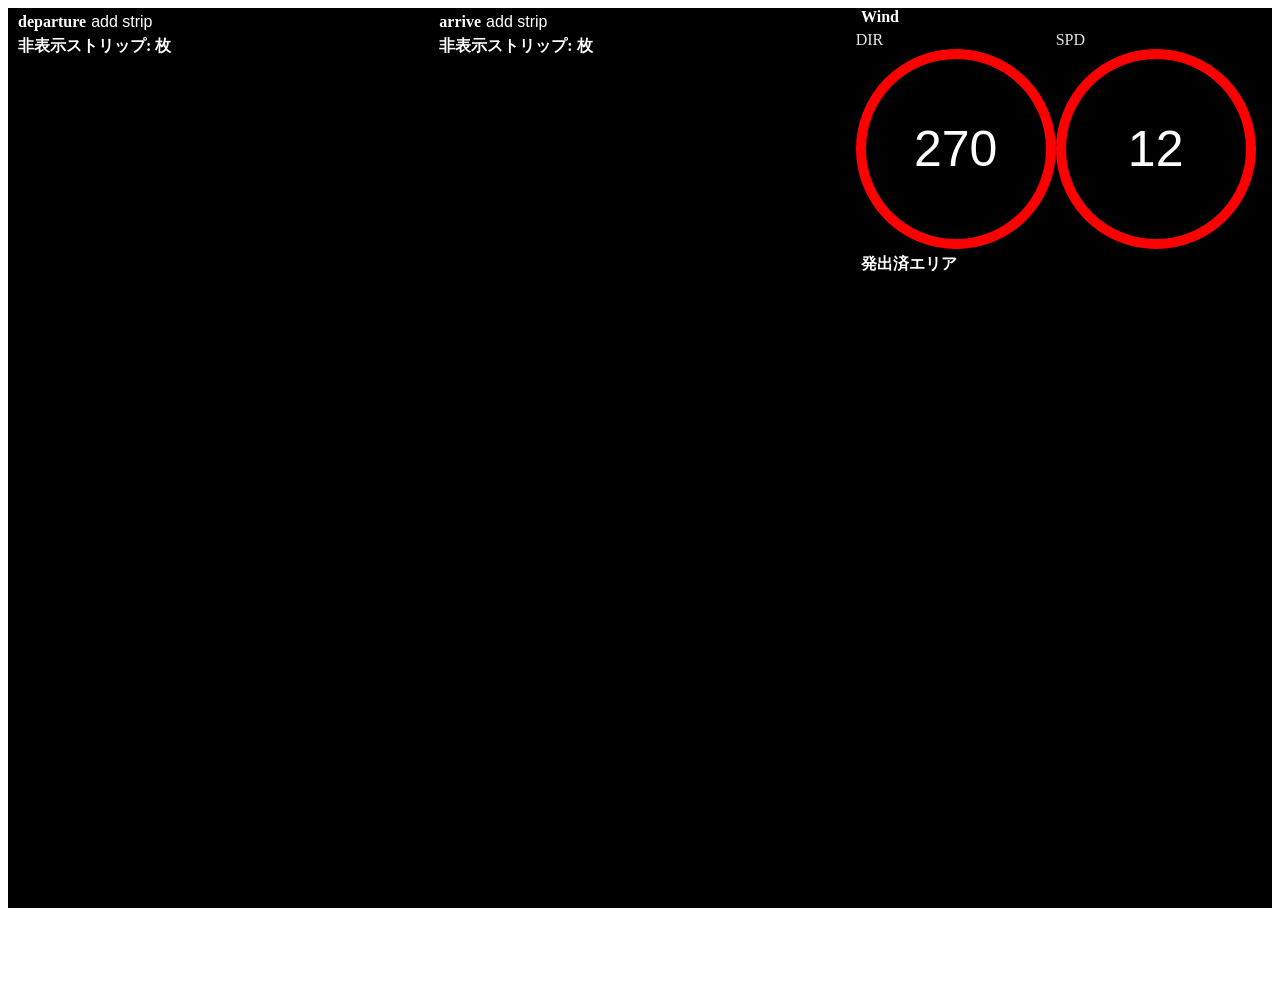
==== strip_management/code/index.html @ d42f1457 "new layout" ====
<!DOCTYPE html>
<html lang="ja">

<head>
  <meta charset="UTF-8" />
  <meta name="viewport" content="width=device-width, initial-scale=1.0" />
  <title>フライトストリップ管理</title>
  <link rel="stylesheet" href="style.css" />
  <!-- js読み込み -->
</head>

<body>
  <!-- <h1>フライトストリップ管理</h1> -->

  <!-- <div class="container">
      <div id="leftPanel">
        <div class="header" draggable="false">
          <h2>departure</h2>
          <p class="hidden-count" id = takeoffHiddenCount>非表示ストリップ:   枚</p>
          <button type="button" onclick="addStrip('takeoffStripContainer')">
            add strip
          </button>
        </div>
        <div id="takeoffStripContainer" class="leftPanel"></div>
      </div>
      <div id="rightPanel">
        <div class="header">
        <h2>arrive</h2>
        <p class="hidden-count" id = landingHiddenCount>非表示ストリップ:   枚</p>
        <button type="button" onclick="addStrip('landingStripContainer')" id="addArrivalStripButton">
          add strip
        </button>
        </div>
        <div id="landingStripContainer"></div>
      </div>
    </div> -->
  <div class="main">
    <div class="container single-column">
      <div class="header header-mixed" draggable="false">
        <div class="header-block dep">
          <div>
            <p>departure</p>
            <button type="button" onclick="addStrip('takeoffStripContainer')">
              add strip
            </button>
          </div>
          <p class="hidden-count" id="takeoffHiddenCount">
            非表示ストリップ: 枚
          </p>
        </div>
      </div>

      <!-- ★ここに混在表示 -->
      <div id="takeoffStripContainer" class="stripContainer"></div>
    </div>
    <div class="container single-column">
      <div class="header header-mixed" draggable="false">
        <div class="header-block arr">
          <div>
            <p>arrive</p>
            <button type="button" onclick="addStrip('landingStripContainer')" id="addArrivalStripButton">
              add strip
            </button>
          </div>
          <p class="hidden-count" id="landingHiddenCount">
            非表示ストリップ: 枚
          </p>
        </div>
      </div>

      <!-- ★中央の置き場 -->
      <div id="landingStripContainer" class="stripContainer"></div>
    </div>

    <!-- 右：上 Wind / 下 発出済 -->
    <div class="container single-column right-column">
      <!-- Wind -->
      <div class="header header-mixed" draggable="false">
        <p style="color: white; margin: 0">Wind</p>
      </div>

      <div class="wind-panel">
        <div class="wind-stack">
          <div class="wind-item">
            <div class="wind-label">DIR</div>
            <div class="wind-ring">
              <input id="windDir" type="number" value="270" min="0" max="360" />
            </div>
          </div>

          <div class="wind-item">
            <div class="wind-label">SPD</div>
            <div class="wind-ring">
              <input id="windSpd" type="number" value="12" min="0" max="99" />
            </div>
          </div>
        </div>
      </div>

      <!-- 発出済 -->
      <div class="header header-mixed" draggable="false">
        <p style="color: white; margin: 0">発出済エリア</p>
      </div>

      <!-- 既存IDをそのまま発出済の箱に使う -->
      <div id="stripContainerMid" class="stripContainer"></div>
    </div>
  </div>

  <script src="script.js" defer></script>
</body>

</html>
---- strip_management/code/style.css ----
/* 画面全体に対してピッタリ2分割 */
 .main {
   display: flex;
   height: 100%;


 }

 .container.single-column {
   flex: 1;
   /* display: flex; */
   width: 100%;
   height: 100vh;
   box-sizing: border-box;
   background-color: black;
   /* 画面全体に対してピッタリ3分割 */
   flex-direction: column;

 }


 .stripContainer {
   min-height: 80vh;
   /* めちゃ重要 */
 }

 .strip {
   display: flex;
   justify-content: space-between;
   align-items: center;
   padding: 5px;
   margin: 10px 0;
   /* background-color: #f0f0f0; */
   color: white;
   border: 1px solid #ccc;

 }

 .strip-row-bottom {
   display: flex;
   justify-content: space-between;
   align-items: center;
   /* margin-top: 8px; */
 }

 .strip-buttons {
   display: flex;
   gap: 0px;
   /* ボタン間のスペース */
 }


 .strip.dragging {
   opacity: 0.5;
   border: 2px dashed #007bff;
 }

 .strip-row-top {
   display: flex;
   justify-content: space-between;
   align-items: flex-start;
 }

 .left-block {
   display: flex;
   flex-direction: column;
 }

 .left-block .bottom-row {
   display: flex;
   justify-content: space-between;
   margin-top: 4px;
   width: 100%;
   gap: 20px;
 }

 .right-block {
   text-align: right;
   padding-left: 10px;
   white-space: nowrap;
 }

 .bold {
   font-weight: bold;
   font-size: 20px;
 }


 .hidden-count {
   color: white;
   margin: 0;
 }


 /* buttonもstrip内に収めたい場合は、flex: 1;を追加する */
 .strip button {
   flex: 0 0 50px;
   margin-left: 10px;
   /* flex: 1; */
   width: 10px;
   z-index: 1000;
   /* 高めにして前面に出す */
 }

 button,
 input {
   padding: 5px;
   font-size: 16px;
   /* テキストも見やすいように大きくする */
   border-radius: 8px;
   /* ボタンを少し丸くしてタッチしやすく */
   /* margin-bottom: 10px; */
   /* 枠の幅を設定 */
   border: 0px solid black;
   /* 枠線をなくす */
   color: black;
   /* ← これを追加！ */

 }

 button {
   pointer-events: auto;
   touch-action: manipulation;
   /* ← iPadでのタップ誤動作を防ぐ */
   background: black;
   color: white;
   cursor: pointer;
 }

 button:hover {
   opacity: 0.9;
   transform: none;
 }


 /* チェックボタンのスタイル */
 .check-button {
   flex: 0 0 50px;
   /* 固定幅: 50px */
   /* background-color: green; */
   color: white;
   border: 1px solid green;
   padding: 5px;
   cursor: pointer;
 }

 .emergency-button {
   /* background-color: red; */
   border: 1px solid red;
   color: white;
   padding: 5px;
   cursor: pointer;
 }

 .header {
   display: flex;
   align-items: center;
   /* 垂直方向の中央揃え */
   justify-content: space-between;
   /* スペースを均等に配置 */
   padding: 0px 10px;
   /* ネイビー */
   /* background-color: navy; */
   position: sticky;
   /* ← relative → sticky に変更 */
   top: 0;
   /* ← sticky の位置指定 */
   z-index: 1000;
   /* 追加！ */
   user-select: none;
   /* テキスト選択防止 */
   -webkit-user-drag: none;
   /* Safari用 */
 }

 .header-block div {
   display: flex;
   align-items: center;
 }  

 p {
   color: white;
   margin: 0;
   font-weight: bold;
 }

 .check-mark {
   display: inline-block;
   width: 25px;
   height: 25px;
   margin-right: 10px;
   text-align: center;
   line-height: 20px;
   border: 1px solid black;
   font-weight: bold;
   font-size: 30px;
   color: white;
   /* background-color: rgba(12, 184, 9, 0.879); */

 }



 .hidden {
   display: none;
 }



 /* 混在ヘッダを2ブロックに見せる（任意） */


 /* 右カラムの風向風速計パネル */
 .wind-panel {
   padding: 5px;
   color: white;
   /* height: 100%; */
   min-height: 0;
   display: flex;
 }

 .wind-stack {
   height: 100%;
   width: 100%;
   display: flex;
   /* flex-direction: column; */
   /* justify-content: space-between; */
   /* gap: 30px; */
 }

 /* 1項目（DIR / SPD） */
 .wind-item {
   /* display: flex; */
   /* align-items: center; */
   /* gap: 30px; */
 }

 /* 左のラベル */
 .wind-label {
   font-size: 16px;
   opacity: 0.9;
   width: 48px;
   flex: 0 0 48px;
 }

 .wind-ring {
  width: 180px;     /* ← 固定値にする */
  height: 180px;    /* ← 固定 */
  aspect-ratio: unset;  /* 不要になる */
  border: 10px solid red;
  border-radius: 50%;
  display: grid;
  place-items: center;
}


 /* 中の数字 */
 .wind-ring input {
   width: 100%;
   height: 100%;
   border: 0;
   outline: none;
   background: transparent;
   color: white;
   font-size: 50px;
   font-weight: 500;
   text-align: center;
   line-height: 1;

   /* 数字入力っぽさを消す */
   appearance: textfield;
 }

 /* Chrome / Safari の ↑↓スピンボタンを消す */
 .wind-ring input::-webkit-outer-spin-button,
 .wind-ring input::-webkit-inner-spin-button {
   -webkit-appearance: none;
   margin: 0;
 }



 /* タブレットの画面幅に応じてレスポンシブ対応 */
 @media (max-width: 1024px) {
   .strip input {
     width: 100%;
     margin: 5px 0;
   }

   #leftPanel,
   #rightPanel {
     flex-direction: column;
   }
 }
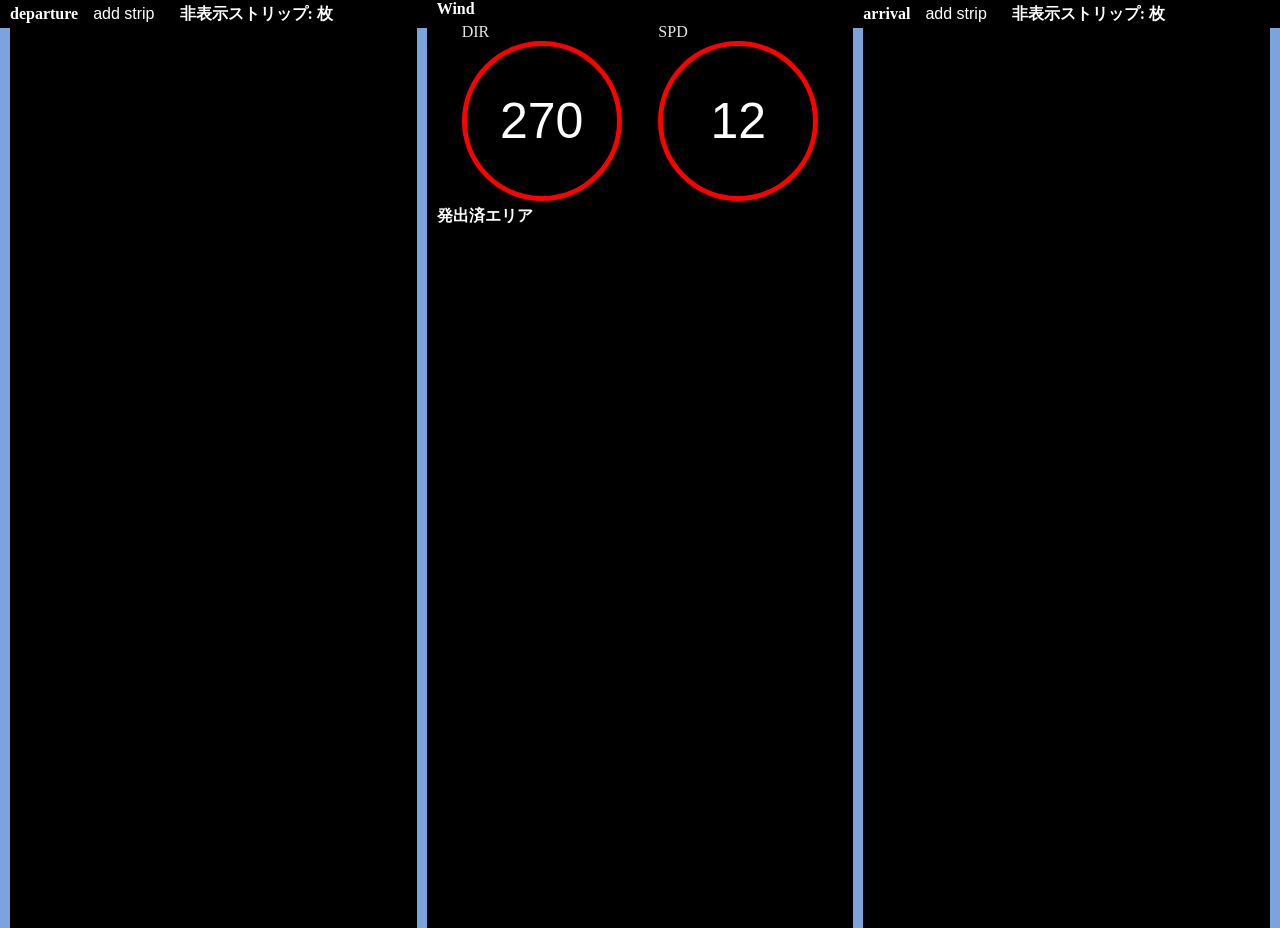
==== commit aeff3683: "発出済エリアへの拡張" ====
--- a/strip_management/code/index.html
+++ b/strip_management/code/index.html
@@ -1,18 +1,17 @@
 <!DOCTYPE html>
 <html lang="ja">
+  <head>
+    <meta charset="UTF-8" />
+    <meta name="viewport" content="width=device-width, initial-scale=1.0" />
+    <title>フライトストリップ管理</title>
+    <link rel="stylesheet" href="style.css" />
+    <!-- js読み込み -->
+  </head>
 
-<head>
-  <meta charset="UTF-8" />
-  <meta name="viewport" content="width=device-width, initial-scale=1.0" />
-  <title>フライトストリップ管理</title>
-  <link rel="stylesheet" href="style.css" />
-  <!-- js読み込み -->
-</head>
+  <body>
+    <!-- <h1>フライトストリップ管理</h1> -->
 
-<body>
-  <!-- <h1>フライトストリップ管理</h1> -->
-
-  <!-- <div class="container">
+    <!-- <div class="container">
       <div id="leftPanel">
         <div class="header" draggable="false">
           <h2>departure</h2>
@@ -34,80 +33,96 @@
         <div id="landingStripContainer"></div>
       </div>
     </div> -->
-  <div class="main">
-    <div class="container single-column">
-      <div class="header header-mixed" draggable="false">
-        <div class="header-block dep">
-          <div>
-            <p>departure</p>
-            <button type="button" onclick="addStrip('takeoffStripContainer')">
-              add strip
-            </button>
-          </div>
-          <p class="hidden-count" id="takeoffHiddenCount">
-            非表示ストリップ: 枚
-          </p>
-        </div>
-      </div>
+    <div class="main">
+      <div class="container single-column">
+        <div class="header header-mixed" draggable="false">
+          <div class="header-block dep">
+            <div class="header-row">
+              <div class="header-left">
+                <p>departure</p>
+                <button
+                  type="button"
+                  onclick="addStrip('takeoffStripContainer')"
+                >
+                  add strip
+                </button>
+              </div>
 
-      <!-- ★ここに混在表示 -->
-      <div id="takeoffStripContainer" class="stripContainer"></div>
-    </div>
-    <div class="container single-column">
-      <div class="header header-mixed" draggable="false">
-        <div class="header-block arr">
-          <div>
-            <p>arrive</p>
-            <button type="button" onclick="addStrip('landingStripContainer')" id="addArrivalStripButton">
-              add strip
-            </button>
-          </div>
-          <p class="hidden-count" id="landingHiddenCount">
-            非表示ストリップ: 枚
-          </p>
-        </div>
-      </div>
-
-      <!-- ★中央の置き場 -->
-      <div id="landingStripContainer" class="stripContainer"></div>
-    </div>
-
-    <!-- 右：上 Wind / 下 発出済 -->
-    <div class="container single-column right-column">
-      <!-- Wind -->
-      <div class="header header-mixed" draggable="false">
-        <p style="color: white; margin: 0">Wind</p>
-      </div>
-
-      <div class="wind-panel">
-        <div class="wind-stack">
-          <div class="wind-item">
-            <div class="wind-label">DIR</div>
-            <div class="wind-ring">
-              <input id="windDir" type="number" value="270" min="0" max="360" />
-            </div>
-          </div>
-
-          <div class="wind-item">
-            <div class="wind-label">SPD</div>
-            <div class="wind-ring">
-              <input id="windSpd" type="number" value="12" min="0" max="99" />
+              <p class="hidden-count" id="takeoffHiddenCount">
+                非表示ストリップ: 枚
+              </p>
             </div>
           </div>
         </div>
+
+        <!-- ★ここに混在表示 -->
+        <div id="takeoffStripContainer" class="stripContainer"></div>
       </div>
 
-      <!-- 発出済 -->
-      <div class="header header-mixed" draggable="false">
-        <p style="color: white; margin: 0">発出済エリア</p>
+      <!-- 右：上 Wind / 下 発出済 -->
+      <div class="container single-column right-column">
+        <!-- Wind -->
+        <div class="header header-mixed" draggable="false">
+          <p style="color: white; margin: 0">Wind</p>
+        </div>
+
+        <div class="wind-panel">
+          <div class="wind-stack">
+            <div class="wind-item">
+              <div class="wind-label">DIR</div>
+              <div class="wind-ring">
+                <input
+                  id="windDir"
+                  type="number"
+                  value="270"
+                  min="0"
+                  max="360"
+                />
+              </div>
+            </div>
+
+            <div class="wind-item">
+              <div class="wind-label">SPD</div>
+              <div class="wind-ring">
+                <input id="windSpd" type="number" value="12" min="0" max="99" />
+              </div>
+            </div>
+          </div>
+        </div>
+
+        <!-- 発出済 -->
+        <div class="header header-mixed" draggable="false">
+          <p style="color: white; margin: 0">発出済エリア</p>
+        </div>
+
+        <!-- 既存IDをそのまま発出済の箱に使う -->
+        <div id="stripContainerMid" class="stripContainer"></div>
       </div>
+      <div class="container single-column">
+        <div class="header header-mixed" draggable="false">
+          <div class="header-block arr">
+             <div class="header-row">
+              <div class="header-left">
+                <p>arrival</p>
+                <button
+                  type="button"
+                  onclick="addStrip('landingStripContainer')"
+                >
+                  add strip
+                </button>
+              </div>
+              <p class="hidden-count" id="landingHiddenCount">
+                非表示ストリップ: 枚
+              </p>
+            </div>
+          </div>
+        </div>
 
-      <!-- 既存IDをそのまま発出済の箱に使う -->
-      <div id="stripContainerMid" class="stripContainer"></div>
+        <!-- ★中央の置き場 -->
+        <div id="landingStripContainer" class="stripContainer"></div>
+      </div>
     </div>
-  </div>
 
-  <script src="script.js" defer></script>
-</body>
-
-</html>+    <script src="script.js" defer></script>
+  </body>
+</html>
--- a/strip_management/code/style.css
+++ b/strip_management/code/style.css
@@ -1,28 +1,32 @@
- /* 画面全体に対してピッタリ2分割 */
- .main {
-   display: flex;
-   height: 100%;
-
-
- }
+/* 画面いっぱいにする基本セット */
+html, body {
+  height: 100%;
+  margin: 0;          /* ←デフォの余白を消す */
+  padding: 0;
+}
+
+body {
+  background: #000;   /* 余白が白く見えるの防止（任意） */
+}
+
+/* main を viewport 全体に */
+.main {
+  width: 100vw;
+  min-height: 100vh;  /* ←高さを画面に合わせて確保 */
+  display: flex;
+  align-items: stretch;  /* 子カラムを縦に伸ばす */
+}
 
  .container.single-column {
    flex: 1;
    /* display: flex; */
    width: 100%;
-   height: 100vh;
+   /* height: 100vh; */
    box-sizing: border-box;
    background-color: black;
    /* 画面全体に対してピッタリ3分割 */
    flex-direction: column;
-
- }
-
-
- .stripContainer {
-   min-height: 80vh;
-   /* めちゃ重要 */
- }
+}
 
  .strip {
    display: flex;
@@ -174,9 +178,27 @@
  }
 
  .header-block div {
-   display: flex;
-   align-items: center;
+  display: flex;
+  align-items: center;
  }  
+
+ .header-row{
+  display: flex;
+  align-items: center;
+  justify-content: space-between;
+  gap: 20px;
+}
+
+.header-left{
+  display: flex;
+  align-items: center;
+  gap: 10px;
+}
+
+.hidden-count{
+  margin: 0;          /* pのデフォルト余白を消す */
+  white-space: nowrap; /* 折り返し防止 */
+}
 
  p {
    color: white;
@@ -198,9 +220,6 @@
    /* background-color: rgba(12, 184, 9, 0.879); */
 
  }
-
-
-
  .hidden {
    display: none;
  }
@@ -216,16 +235,16 @@
    color: white;
    /* height: 100%; */
    min-height: 0;
-   display: flex;
- }
+   display: flex; }
 
  .wind-stack {
    height: 100%;
    width: 100%;
    display: flex;
    /* flex-direction: column; */
-   /* justify-content: space-between; */
-   /* gap: 30px; */
+   justify-content: space-between;
+   gap: 30px;
+   padding: 0 30px;
  }
 
  /* 1項目（DIR / SPD） */
@@ -244,10 +263,10 @@
  }
 
  .wind-ring {
-  width: 180px;     /* ← 固定値にする */
-  height: 180px;    /* ← 固定 */
+  width: 150px;     /* ← 固定値にする */
+  height: 150px;    /* ← 固定 */
   aspect-ratio: unset;  /* 不要になる */
-  border: 10px solid red;
+  border: 5px solid red;
   border-radius: 50%;
   display: grid;
   place-items: center;
@@ -280,6 +299,33 @@
 
 
 
+/* departure / arrival の「ストリップが並ぶ置き場」だけ対象にする */
+#takeoffStripContainer,
+#landingStripContainer {
+  /* 両端の水色ライン */
+  border-left: 10px solid #7BA3DD;
+  border-right: 10px solid #7BA3DD;
+  box-sizing: border-box;
+  height: 100%;
+}
+
+/* もし中のストリップが勝手に100%になる指定があるなら抑える */
+#takeoffStripContainer .strip,
+#landingStripContainer .strip {
+  width: 100%;
+  box-sizing: border-box;
+}
+
+ .stripContainer {
+   min-height: 80vh;
+   /* めちゃ重要 */
+ }
+
+ #stripContainerMid {
+  min-height: 200px;
+}
+
+
  /* タブレットの画面幅に応じてレスポンシブ対応 */
  @media (max-width: 1024px) {
    .strip input {
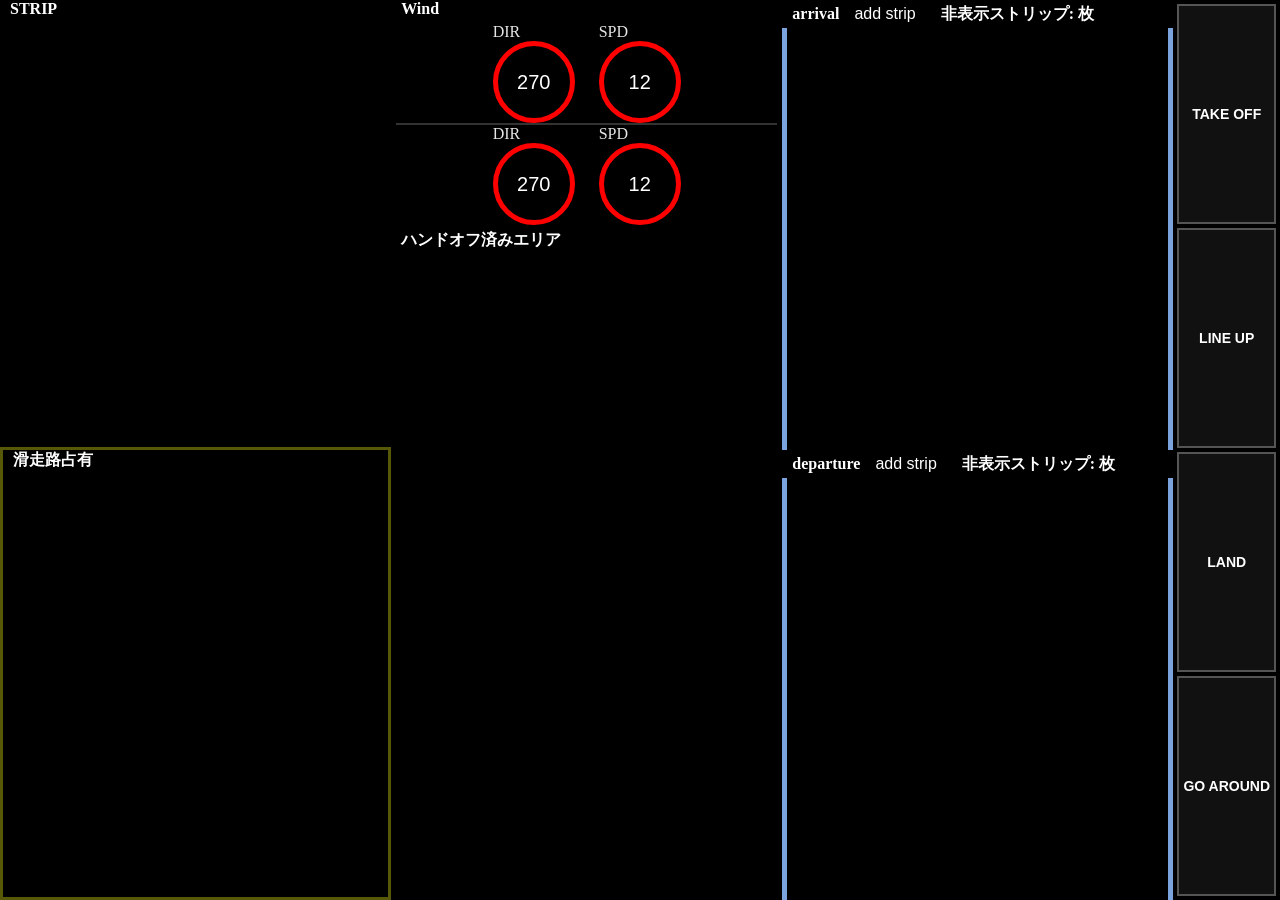
==== commit 916910a6: "change layout" ====
--- a/strip_management/code/index.html
+++ b/strip_management/code/index.html
@@ -9,61 +9,28 @@
   </head>
 
   <body>
-    <!-- <h1>フライトストリップ管理</h1> -->
-
-    <!-- <div class="container">
-      <div id="leftPanel">
-        <div class="header" draggable="false">
-          <h2>departure</h2>
-          <p class="hidden-count" id = takeoffHiddenCount>非表示ストリップ:   枚</p>
-          <button type="button" onclick="addStrip('takeoffStripContainer')">
-            add strip
-          </button>
-        </div>
-        <div id="takeoffStripContainer" class="leftPanel"></div>
-      </div>
-      <div id="rightPanel">
-        <div class="header">
-        <h2>arrive</h2>
-        <p class="hidden-count" id = landingHiddenCount>非表示ストリップ:   枚</p>
-        <button type="button" onclick="addStrip('landingStripContainer')" id="addArrivalStripButton">
-          add strip
-        </button>
-        </div>
-        <div id="landingStripContainer"></div>
-      </div>
-    </div> -->
     <div class="main">
-      <div class="container single-column">
-        <div class="header header-mixed" draggable="false">
-          <div class="header-block dep">
-            <div class="header-row">
-              <div class="header-left">
-                <p>departure</p>
-                <button
-                  type="button"
-                  onclick="addStrip('takeoffStripContainer')"
-                >
-                  add strip
-                </button>
-              </div>
-
-              <p class="hidden-count" id="takeoffHiddenCount">
-                非表示ストリップ: 枚
-              </p>
-            </div>
+      <!-- ①左：出発/到着まとめて置く場所 ＋ 滑走路占有 -->
+      <div class="container single-column col-organize">
+        <div class="column-section">
+          <div class="header header-mixed" draggable="false">
+            <p>STRIP</p>
           </div>
+          <div id="combinedStripContainer" class="stripContainer half"></div>
         </div>
 
-        <!-- ★ここに混在表示 -->
-        <div id="takeoffStripContainer" class="stripContainer"></div>
+        <div class="column-section runway-occupancy">
+          <div class="header header-mixed" draggable="false">
+            <p>滑走路占有</p>
+          </div>
+          <div id="runwayOccupancyContainer" class="stripContainer half"></div>
+        </div>
       </div>
 
-      <!-- 右：上 Wind / 下 発出済 -->
+      <!-- ②中央：Wind（2セット）＋ 発出済エリア -->
       <div class="container single-column right-column">
-        <!-- Wind -->
         <div class="header header-mixed" draggable="false">
-          <p style="color: white; margin: 0">Wind</p>
+          <p>Wind</p>
         </div>
 
         <div class="wind-panel">
@@ -88,38 +55,105 @@
               </div>
             </div>
           </div>
-        </div>
 
-        <!-- 発出済 -->
-        <div class="header header-mixed" draggable="false">
-          <p style="color: white; margin: 0">発出済エリア</p>
-        </div>
+          <div class="wind-stack">
+            <div class="wind-item">
+              <div class="wind-label">DIR</div>
+              <div class="wind-ring">
+                <input
+                  id="windDir2"
+                  type="number"
+                  value="270"
+                  min="0"
+                  max="360"
+                />
+              </div>
+            </div>
 
-        <!-- 既存IDをそのまま発出済の箱に使う -->
-        <div id="stripContainerMid" class="stripContainer"></div>
-      </div>
-      <div class="container single-column">
-        <div class="header header-mixed" draggable="false">
-          <div class="header-block arr">
-             <div class="header-row">
-              <div class="header-left">
-                <p>arrival</p>
-                <button
-                  type="button"
-                  onclick="addStrip('landingStripContainer')"
-                >
-                  add strip
-                </button>
+            <div class="wind-item">
+              <div class="wind-label">SPD</div>
+              <div class="wind-ring">
+                <input id="windSpd2" type="number" value="12" min="0" max="99" />
               </div>
-              <p class="hidden-count" id="landingHiddenCount">
-                非表示ストリップ: 枚
-              </p>
             </div>
           </div>
         </div>
 
-        <!-- ★中央の置き場 -->
-        <div id="landingStripContainer" class="stripContainer"></div>
+        <div class="header header-mixed" draggable="false">
+          <p style="color: white; margin: 0">ハンドオフ済みエリア</p>
+        </div>
+
+        <div id="stripContainerMid" class="stripContainer"></div>
+      </div>
+
+      <!-- ③右：到着/出発の add strip 置き場 -->
+      <div class="container single-column col-inbox">
+        <div class="column-section">
+          <div class="header header-mixed" draggable="false">
+            <div class="header-block arr">
+              <div class="header-row">
+                <div class="header-left">
+                  <p>arrival</p>
+                  <button
+                    type="button"
+                    onclick="addStrip('landingStripContainer')"
+                  >
+                    add strip
+                  </button>
+                </div>
+                <p class="hidden-count" id="landingHiddenCount">
+                  非表示ストリップ: 枚
+                </p>
+              </div>
+            </div>
+          </div>
+          <div id="landingStripContainer" class="stripContainer half"></div>
+        </div>
+
+        <div class="column-section">
+          <div class="header header-mixed" draggable="false">
+            <div class="header-block dep">
+              <div class="header-row">
+                <div class="header-left">
+                  <p>departure</p>
+                  <button
+                    type="button"
+                    onclick="addStrip('takeoffStripContainer')"
+                  >
+                    add strip
+                  </button>
+                </div>
+                <p class="hidden-count" id="takeoffHiddenCount">
+                  非表示ストリップ: 枚
+                </p>
+              </div>
+            </div>
+          </div>
+          <div id="takeoffStripContainer" class="stripContainer half"></div>
+        </div>
+      </div>
+
+      <!-- ④一番右：TAKE OFF / LINE UP / LAND / GO AROUND ボタン -->
+      <!-- 使い方：ボタンを押して選択 → ストリップを押すとそのステータスが付く/取れる -->
+      <!-- （同じボタンを選び直してストリップを押すと解除） -->
+      <div class="container col-bays">
+        <button type="button" class="bay-button" data-status="takeoff">
+          TAKE OFF
+        </button>
+        <button type="button" class="bay-button" data-status="lineup">
+          LINE UP
+        </button>
+        <button type="button" class="bay-button" data-status="land">
+          LAND
+        </button>
+        <button type="button" class="bay-button" data-status="goaround">
+          GO AROUND
+        </button>
+        <!--
+        <button type="button" class="bay-button" data-status="cancel">
+          CANCEL
+        </button>
+        -->
       </div>
     </div>
 
--- a/strip_management/code/style.css
+++ b/strip_management/code/style.css
@@ -3,42 +3,134 @@
   height: 100%;
   margin: 0;          /* ←デフォの余白を消す */
   padding: 0;
+  overflow: hidden;   /* ページ全体はスクロールさせない */
 }
 
 body {
   background: #000;   /* 余白が白く見えるの防止（任意） */
 }
 
-/* main を viewport 全体に */
+/* main を viewport 全体に（100vwはスクロールバー分ズレるので100%を使う） */
 .main {
-  width: 100vw;
-  min-height: 100vh;  /* ←高さを画面に合わせて確保 */
+  width: 100%;
+  height: 100vh;  /* ←画面ぴったりに固定 */
   display: flex;
   align-items: stretch;  /* 子カラムを縦に伸ばす */
+  flex-direction: row; /* 縦並びにする */
+  overflow: hidden;
 }
 
  .container.single-column {
-   flex: 1;
-   /* display: flex; */
-   width: 100%;
+   flex: 2;
+  min-width: 0;
    /* height: 100vh; */
    box-sizing: border-box;
    background-color: black;
-   /* 画面全体に対してピッタリ3分割 */
+   /* 画面全体に対してピッタリ分割 */
+   display: flex;
    flex-direction: column;
 }
-
- .strip {
-   display: flex;
-   justify-content: space-between;
+.container.single-column.right-column {
+  flex: 2;
+  min-width: 0;
+}
+
+/* 左（まとめ置き場＋滑走路占有）／右（到着・出発 add strip置き場）は
+   縦に2分割して使う */
+.col-organize,
+.col-inbox {
+  height: 100vh;
+}
+
+.column-section {
+  flex: 1;
+  min-height: 0;
+  display: flex;
+  flex-direction: column;
+}
+
+.stripContainer.half {
+  flex: 1;
+  min-height: 0;
+  height: auto;
+  overflow-y: auto;
+}
+
+/* 滑走路占有エリアを黄枠で囲う */
+.runway-occupancy {
+  border: 3px solid #585809;
+  box-sizing: border-box;
+}
+
+/* 一番右：TAKE OFF / LINE UP / LAND ボタン列 */
+.col-bays {
+  flex: 0 0 auto;
+  min-width: 80px;
+  max-width: 130px;
+  box-sizing: border-box;
+  background-color: black;
+  display: flex;
+  flex-direction: column;
+  height: 100vh;
+  gap: 4px;
+  padding: 4px;
+}
+
+.bay-button {
+  flex: 1;
+  min-height: 0;
+  width: 100%;
+  border-radius: 0;
+  border: 2px solid #555;
+  background: #111;
+  color: white;
+  font-size: 14px;
+  font-weight: bold;
+  cursor: pointer;
+  padding: 4px;
+}
+
+.bay-button:hover {
+  opacity: 1;
+  background: #222;
+}
+
+/* 選択中（このあとストリップを押すとステータスが付く） */
+.bay-button.active {
+  background: #7BA3DD;
+  border-color: #7BA3DD;
+  color: black;
+}
+
+/* ストリップに付与されたステータス表示 */
+.runway-status-badge {
+  display: inline-block;
+  margin-left: 8px;
+  padding: 2px 8px;
+  border: 1px solid #7BA3DD;
+  border-radius: 4px;
+  color: #7BA3DD;
+  font-size: 14px;
+  font-weight: bold;
+  white-space: nowrap;
+}
+
+.runway-status-badge.hidden {
+  display: none;
+}
+
+.strip {
+   display: flex;
+   justify-content: flex-start;
    align-items: center;
-   padding: 5px;
+   padding: 0 5px;
    margin: 10px 0;
    /* background-color: #f0f0f0; */
    color: white;
    border: 1px solid #ccc;
-
- }
+   gap: 10px;
+
+}
 
  .strip-row-bottom {
    display: flex;
@@ -229,29 +321,27 @@
  /* 混在ヘッダを2ブロックに見せる（任意） */
 
 
- /* 右カラムの風向風速計パネル */
+ /* 右カラムの風向風速計パネル（2セットを上下に積む） */
  .wind-panel {
    padding: 5px;
    color: white;
-   /* height: 100%; */
    min-height: 0;
-   display: flex; }
+   display: flex;
+   flex-direction: column;
+   overflow-y: auto;
+   overflow-x: hidden;
+ }
 
  .wind-stack {
-   height: 100%;
    width: 100%;
    display: flex;
-   /* flex-direction: column; */
-   justify-content: space-between;
-   gap: 30px;
-   padding: 0 30px;
- }
-
- /* 1項目（DIR / SPD） */
- .wind-item {
-   /* display: flex; */
-   /* align-items: center; */
-   /* gap: 30px; */
+   justify-content: center;
+   align-items: center;
+   gap: 24px;
+ }
+
+ .wind-stack + .wind-stack {
+   border-top: 2px solid #333;
  }
 
  /* 左のラベル */
@@ -263,9 +353,9 @@
  }
 
  .wind-ring {
-  width: 150px;     /* ← 固定値にする */
-  height: 150px;    /* ← 固定 */
-  aspect-ratio: unset;  /* 不要になる */
+  width: min(72px, 14vw);
+  height: auto;
+  aspect-ratio: 1 / 1;
   border: 5px solid red;
   border-radius: 50%;
   display: grid;
@@ -281,7 +371,7 @@
    outline: none;
    background: transparent;
    color: white;
-   font-size: 50px;
+   font-size: 20px;
    font-weight: 500;
    text-align: center;
    line-height: 1;
@@ -303,8 +393,8 @@
 #takeoffStripContainer,
 #landingStripContainer {
   /* 両端の水色ライン */
-  border-left: 10px solid #7BA3DD;
-  border-right: 10px solid #7BA3DD;
+  border-left: 5px solid #7BA3DD;
+  border-right: 5px solid #7BA3DD;
   box-sizing: border-box;
   height: 100%;
 }
@@ -317,12 +407,15 @@
 }
 
  .stripContainer {
-   min-height: 80vh;
-   /* めちゃ重要 */
+   flex: 1;
+   min-height: 0;
+   overflow-y: auto;
  }
 
  #stripContainerMid {
-  min-height: 200px;
+  flex: 1;
+  min-height: 0;
+  overflow-y: auto;
 }
 
 
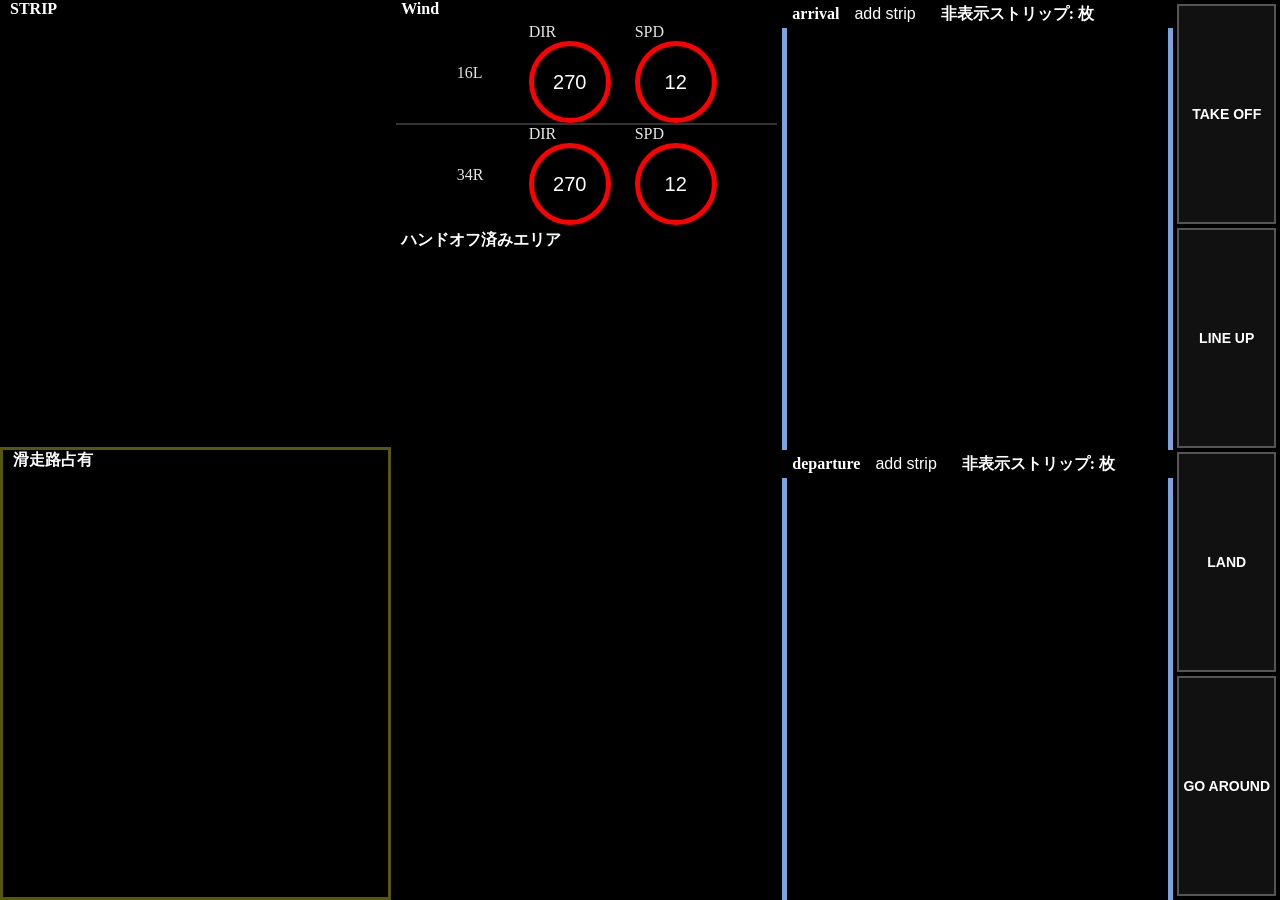
==== commit 0f1e57d0: "scene1 strip" ====
--- a/strip_management/code/index.html
+++ b/strip_management/code/index.html
@@ -1,162 +1,148 @@
 <!DOCTYPE html>
 <html lang="ja">
-  <head>
-    <meta charset="UTF-8" />
-    <meta name="viewport" content="width=device-width, initial-scale=1.0" />
-    <title>フライトストリップ管理</title>
-    <link rel="stylesheet" href="style.css" />
-    <!-- js読み込み -->
-  </head>
 
-  <body>
-    <div class="main">
-      <!-- ①左：出発/到着まとめて置く場所 ＋ 滑走路占有 -->
-      <div class="container single-column col-organize">
-        <div class="column-section">
-          <div class="header header-mixed" draggable="false">
-            <p>STRIP</p>
-          </div>
-          <div id="combinedStripContainer" class="stripContainer half"></div>
+<head>
+  <meta charset="UTF-8" />
+  <meta name="viewport" content="width=device-width, initial-scale=1.0" />
+  <title>フライトストリップ管理</title>
+  <link rel="stylesheet" href="style.css" />
+  <!-- js読み込み -->
+</head>
+
+<body>
+  <div class="main">
+    <!-- ①左：出発/到着まとめて置く場所 ＋ 滑走路占有 -->
+    <div class="container single-column col-organize">
+      <div class="column-section">
+        <div class="header header-mixed" draggable="false">
+          <p>STRIP</p>
         </div>
-
-        <div class="column-section runway-occupancy">
-          <div class="header header-mixed" draggable="false">
-            <p>滑走路占有</p>
-          </div>
-          <div id="runwayOccupancyContainer" class="stripContainer half"></div>
-        </div>
+        <div id="combinedStripContainer" class="stripContainer half"></div>
       </div>
 
-      <!-- ②中央：Wind（2セット）＋ 発出済エリア -->
-      <div class="container single-column right-column">
+      <div class="column-section runway-occupancy">
         <div class="header header-mixed" draggable="false">
-          <p>Wind</p>
+          <p>滑走路占有</p>
         </div>
+        <div id="runwayOccupancyContainer" class="stripContainer half"></div>
+      </div>
+    </div>
 
-        <div class="wind-panel">
-          <div class="wind-stack">
-            <div class="wind-item">
-              <div class="wind-label">DIR</div>
-              <div class="wind-ring">
-                <input
-                  id="windDir"
-                  type="number"
-                  value="270"
-                  min="0"
-                  max="360"
-                />
-              </div>
-            </div>
+    <!-- ②中央：Wind（2セット）＋ 発出済エリア -->
+    <div class="container single-column right-column">
+      <div class="header header-mixed" draggable="false">
+        <p>Wind</p>
+      </div>
 
-            <div class="wind-item">
-              <div class="wind-label">SPD</div>
-              <div class="wind-ring">
-                <input id="windSpd" type="number" value="12" min="0" max="99" />
-              </div>
+      <div class="wind-panel">
+        <div class="wind-stack">
+          <div class="wind-label">16L</div>
+          <div class="wind-item">
+            <div class="wind-label">DIR</div>
+            <div class="wind-ring">
+              <input id="windDir" type="number" value="270" min="0" max="360" />
             </div>
           </div>
 
-          <div class="wind-stack">
-            <div class="wind-item">
-              <div class="wind-label">DIR</div>
-              <div class="wind-ring">
-                <input
-                  id="windDir2"
-                  type="number"
-                  value="270"
-                  min="0"
-                  max="360"
-                />
-              </div>
-            </div>
-
-            <div class="wind-item">
-              <div class="wind-label">SPD</div>
-              <div class="wind-ring">
-                <input id="windSpd2" type="number" value="12" min="0" max="99" />
-              </div>
+          <div class="wind-item">
+            <div class="wind-label">SPD</div>
+            <div class="wind-ring">
+              <input id="windSpd" type="number" value="12" min="0" max="99" />
             </div>
           </div>
         </div>
 
-        <div class="header header-mixed" draggable="false">
-          <p style="color: white; margin: 0">ハンドオフ済みエリア</p>
-        </div>
-
-        <div id="stripContainerMid" class="stripContainer"></div>
-      </div>
-
-      <!-- ③右：到着/出発の add strip 置き場 -->
-      <div class="container single-column col-inbox">
-        <div class="column-section">
-          <div class="header header-mixed" draggable="false">
-            <div class="header-block arr">
-              <div class="header-row">
-                <div class="header-left">
-                  <p>arrival</p>
-                  <button
-                    type="button"
-                    onclick="addStrip('landingStripContainer')"
-                  >
-                    add strip
-                  </button>
-                </div>
-                <p class="hidden-count" id="landingHiddenCount">
-                  非表示ストリップ: 枚
-                </p>
-              </div>
+        <div class="wind-stack">
+          <div class="wind-label">34R</div>
+          <div class="wind-item">
+            <div class="wind-label">DIR</div>
+            <div class="wind-ring">
+              <input id="windDir2" type="number" value="270" min="0" max="360" />
             </div>
           </div>
-          <div id="landingStripContainer" class="stripContainer half"></div>
-        </div>
 
-        <div class="column-section">
-          <div class="header header-mixed" draggable="false">
-            <div class="header-block dep">
-              <div class="header-row">
-                <div class="header-left">
-                  <p>departure</p>
-                  <button
-                    type="button"
-                    onclick="addStrip('takeoffStripContainer')"
-                  >
-                    add strip
-                  </button>
-                </div>
-                <p class="hidden-count" id="takeoffHiddenCount">
-                  非表示ストリップ: 枚
-                </p>
-              </div>
+          <div class="wind-item">
+            <div class="wind-label">SPD</div>
+            <div class="wind-ring">
+              <input id="windSpd2" type="number" value="12" min="0" max="99" />
             </div>
           </div>
-          <div id="takeoffStripContainer" class="stripContainer half"></div>
         </div>
       </div>
 
-      <!-- ④一番右：TAKE OFF / LINE UP / LAND / GO AROUND ボタン -->
-      <!-- 使い方：ボタンを押して選択 → ストリップを押すとそのステータスが付く/取れる -->
-      <!-- （同じボタンを選び直してストリップを押すと解除） -->
-      <div class="container col-bays">
-        <button type="button" class="bay-button" data-status="takeoff">
-          TAKE OFF
-        </button>
-        <button type="button" class="bay-button" data-status="lineup">
-          LINE UP
-        </button>
-        <button type="button" class="bay-button" data-status="land">
-          LAND
-        </button>
-        <button type="button" class="bay-button" data-status="goaround">
-          GO AROUND
-        </button>
-        <!--
+      <div class="header header-mixed" draggable="false">
+        <p style="color: white; margin: 0">ハンドオフ済みエリア</p>
+      </div>
+
+      <div id="stripContainerMid" class="stripContainer"></div>
+    </div>
+
+    <!-- ③右：到着/出発の add strip 置き場 -->
+    <div class="container single-column col-inbox">
+      <div class="column-section">
+        <div class="header header-mixed" draggable="false">
+          <div class="header-block arr">
+            <div class="header-row">
+              <div class="header-left">
+                <p>arrival</p>
+                <button type="button" onclick="addStrip('landingStripContainer')">
+                  add strip
+                </button>
+              </div>
+              <p class="hidden-count" id="landingHiddenCount">
+                非表示ストリップ: 枚
+              </p>
+            </div>
+          </div>
+        </div>
+        <div id="landingStripContainer" class="stripContainer half"></div>
+      </div>
+
+      <div class="column-section">
+        <div class="header header-mixed" draggable="false">
+          <div class="header-block dep">
+            <div class="header-row">
+              <div class="header-left">
+                <p>departure</p>
+                <button type="button" onclick="addStrip('takeoffStripContainer')">
+                  add strip
+                </button>
+              </div>
+              <p class="hidden-count" id="takeoffHiddenCount">
+                非表示ストリップ: 枚
+              </p>
+            </div>
+          </div>
+        </div>
+        <div id="takeoffStripContainer" class="stripContainer half"></div>
+      </div>
+    </div>
+
+    <!-- ④一番右：TAKE OFF / LINE UP / LAND / GO AROUND ボタン -->
+    <!-- 使い方：ボタンを押して選択 → ストリップを押すとそのステータスが付く/取れる -->
+    <!-- （同じボタンを選び直してストリップを押すと解除） -->
+    <div class="container col-bays">
+      <button type="button" class="bay-button" data-status="takeoff">
+        TAKE OFF
+      </button>
+      <button type="button" class="bay-button" data-status="lineup">
+        LINE UP
+      </button>
+      <button type="button" class="bay-button" data-status="land">
+        LAND
+      </button>
+      <button type="button" class="bay-button" data-status="goaround">
+        GO AROUND
+      </button>
+      <!--
         <button type="button" class="bay-button" data-status="cancel">
           CANCEL
         </button>
         -->
-      </div>
     </div>
+  </div>
 
-    <script src="script.js" defer></script>
-  </body>
-</html>
+  <script src="script.js" defer></script>
+</body>
+
+</html>
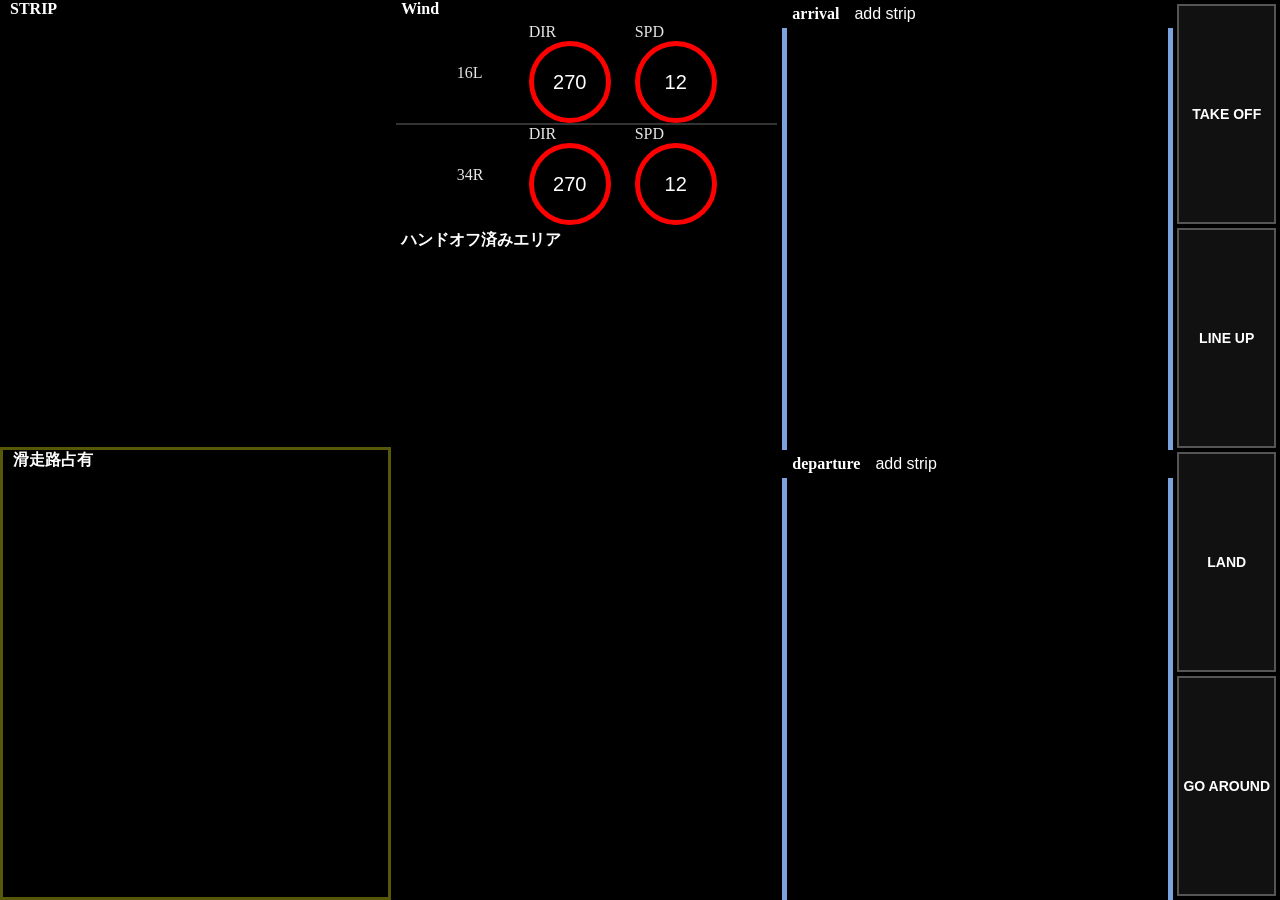
==== commit 7577e7cd: "fix window" ====
--- a/strip_management/code/index.html
+++ b/strip_management/code/index.html
@@ -89,9 +89,9 @@
                   add strip
                 </button>
               </div>
-              <p class="hidden-count" id="landingHiddenCount">
+              <!-- <p class="hidden-count" id="landingHiddenCount">
                 非表示ストリップ: 枚
-              </p>
+              </p> -->
             </div>
           </div>
         </div>
@@ -108,9 +108,9 @@
                   add strip
                 </button>
               </div>
-              <p class="hidden-count" id="takeoffHiddenCount">
+              <!-- <p class="hidden-count" id="takeoffHiddenCount">
                 非表示ストリップ: 枚
-              </p>
+              </p> -->
             </div>
           </div>
         </div>
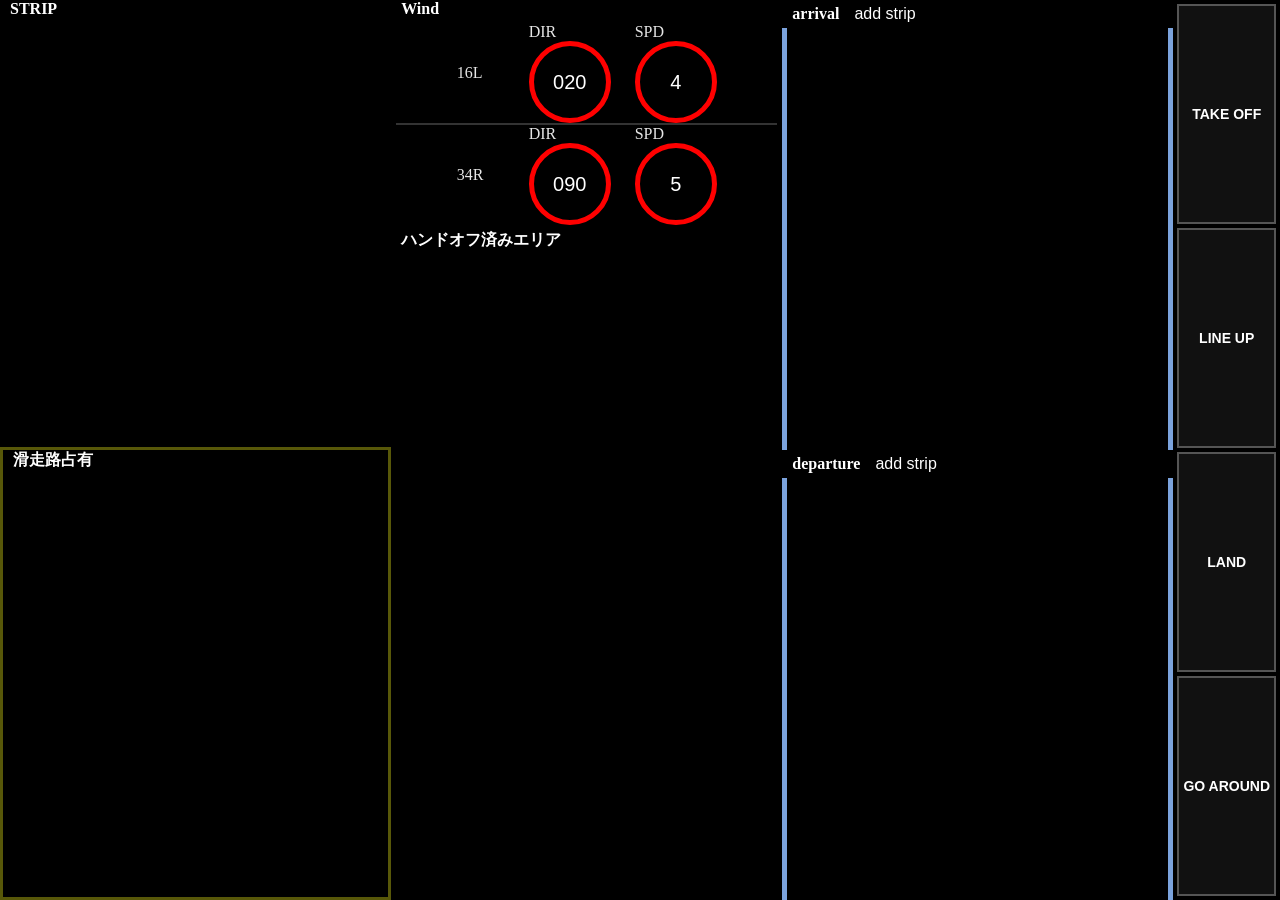
==== commit d42db6d1: "fix wind direction&speed" ====
--- a/strip_management/code/index.html
+++ b/strip_management/code/index.html
@@ -40,14 +40,14 @@
           <div class="wind-item">
             <div class="wind-label">DIR</div>
             <div class="wind-ring">
-              <input id="windDir" type="number" value="270" min="0" max="360" />
+              <input id="windDir" type="number" value="020" min="0" max="360" />
             </div>
           </div>
 
           <div class="wind-item">
             <div class="wind-label">SPD</div>
             <div class="wind-ring">
-              <input id="windSpd" type="number" value="12" min="0" max="99" />
+              <input id="windSpd" type="number" value="4" min="0" max="99" />
             </div>
           </div>
         </div>
@@ -57,14 +57,14 @@
           <div class="wind-item">
             <div class="wind-label">DIR</div>
             <div class="wind-ring">
-              <input id="windDir2" type="number" value="270" min="0" max="360" />
+              <input id="windDir2" type="number" value="090" min="0" max="360" />
             </div>
           </div>
 
           <div class="wind-item">
             <div class="wind-label">SPD</div>
             <div class="wind-ring">
-              <input id="windSpd2" type="number" value="12" min="0" max="99" />
+              <input id="windSpd2" type="number" value="5" min="0" max="99" />
             </div>
           </div>
         </div>
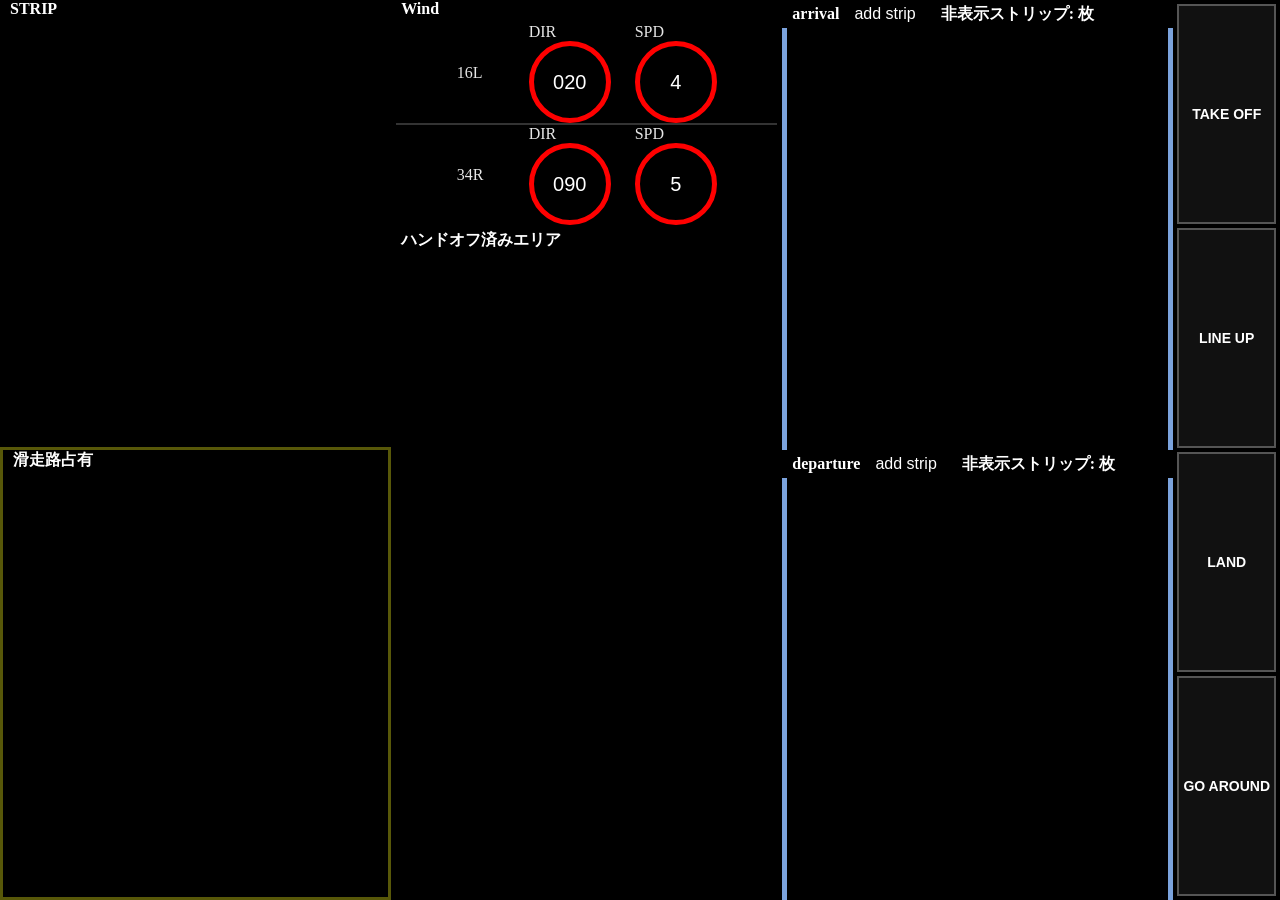
==== commit 50923ad0: "fix callsign" ====
--- a/strip_management/code/index.html
+++ b/strip_management/code/index.html
@@ -89,9 +89,9 @@
                   add strip
                 </button>
               </div>
-              <!-- <p class="hidden-count" id="landingHiddenCount">
+              <p class="hidden-count" id="landingHiddenCount">
                 非表示ストリップ: 枚
-              </p> -->
+              </p>
             </div>
           </div>
         </div>
@@ -108,9 +108,9 @@
                   add strip
                 </button>
               </div>
-              <!-- <p class="hidden-count" id="takeoffHiddenCount">
+              <p class="hidden-count" id="takeoffHiddenCount">
                 非表示ストリップ: 枚
-              </p> -->
+              </p>
             </div>
           </div>
         </div>
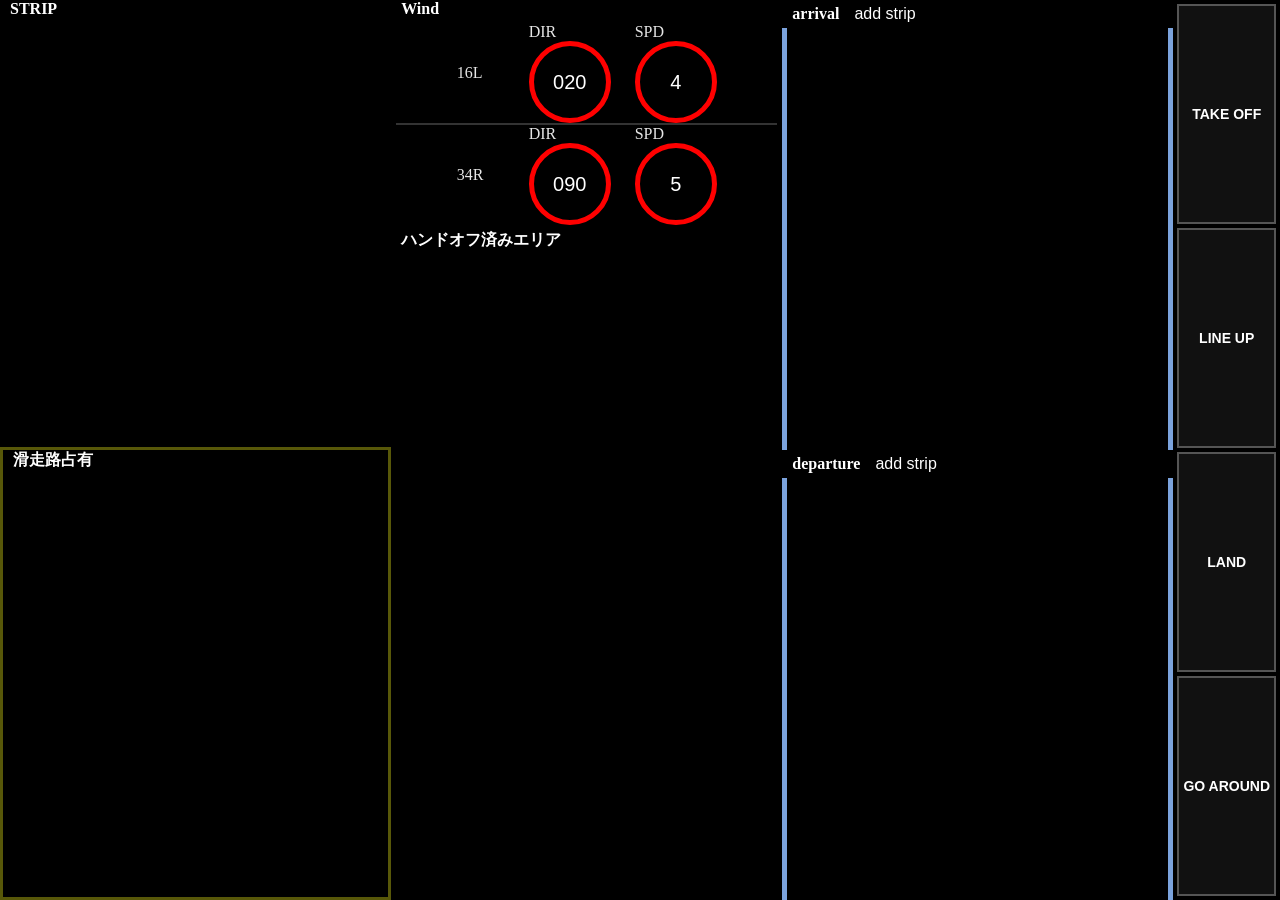
==== commit 815f467b: "comentout 非表示ストリップ" ====
--- a/strip_management/code/index.html
+++ b/strip_management/code/index.html
@@ -89,9 +89,9 @@
                   add strip
                 </button>
               </div>
-              <p class="hidden-count" id="landingHiddenCount">
+              <!-- <p class="hidden-count" id="landingHiddenCount">
                 非表示ストリップ: 枚
-              </p>
+              </p> -->
             </div>
           </div>
         </div>
@@ -108,9 +108,9 @@
                   add strip
                 </button>
               </div>
-              <p class="hidden-count" id="takeoffHiddenCount">
+              <!-- <p class="hidden-count" id="takeoffHiddenCount">
                 非表示ストリップ: 枚
-              </p>
+              </p> -->
             </div>
           </div>
         </div>
